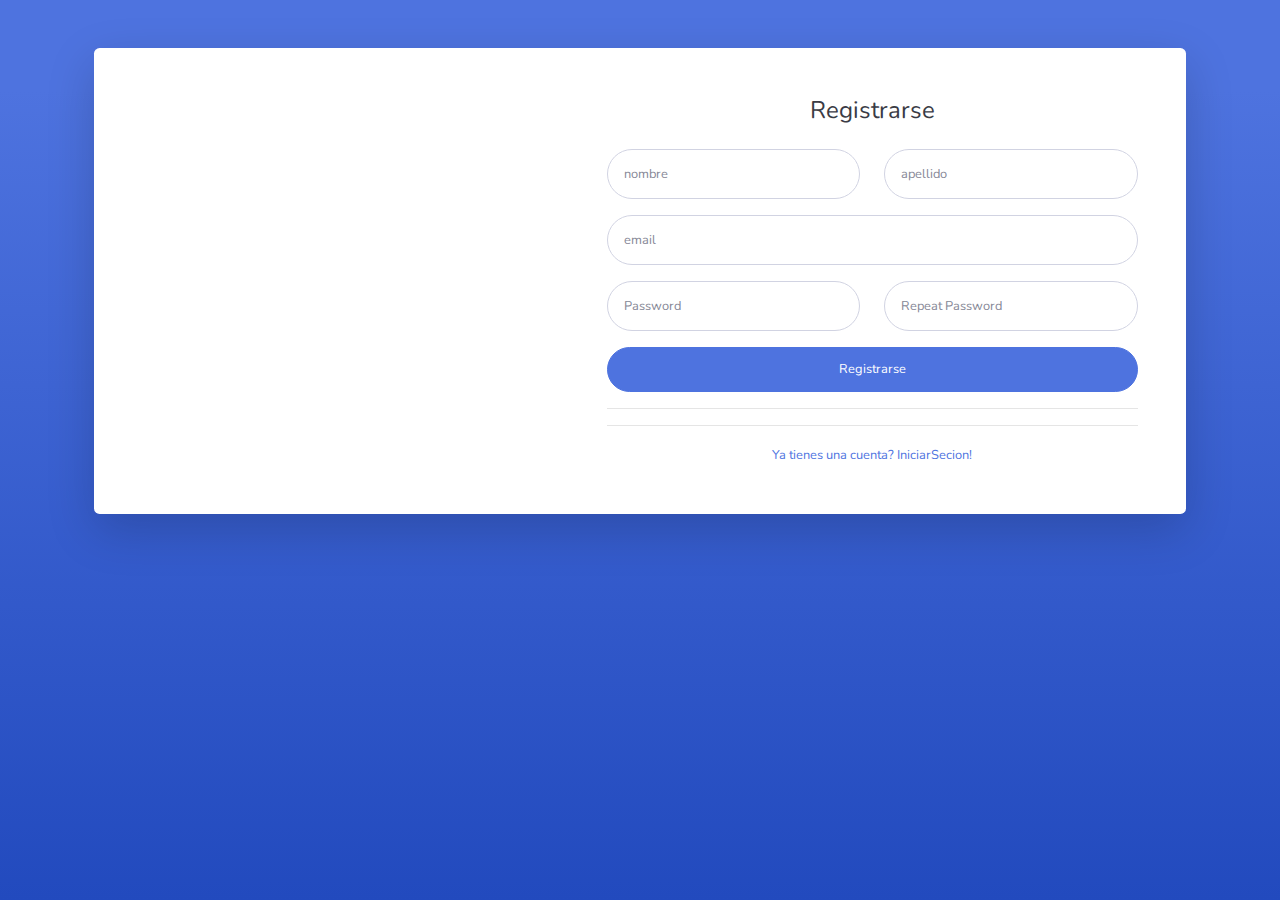
==== src/main/resources/static/Registrar.html @ 8f52158b "proyectsriping" ====
<!DOCTYPE html>
<html lang="en">

<head>

    <meta charset="utf-8">
    <meta http-equiv="X-UA-Compatible" content="IE=edge">
    <meta name="viewport" content="width=device-width, initial-scale=1, shrink-to-fit=no">
    <meta name="description" content="">
    <meta name="author" content="">

    <title>SB Admin 2 - Register</title>

    <!-- Custom fonts for this template-->
    <link href="vendor/fontawesome-free/css/all.min.css" rel="stylesheet" type="text/css">
    <link
        href="https://fonts.googleapis.com/css?family=Nunito:200,200i,300,300i,400,400i,600,600i,700,700i,800,800i,900,900i"
        rel="stylesheet">

    <!-- Custom styles for this template-->
    <link href="css/sb-admin-2.min.css" rel="stylesheet">

</head>

<body class="bg-gradient-primary">

    <div class="container">

        <div class="card o-hidden border-0 shadow-lg my-5">
            <div class="card-body p-0">
                <!-- Nested Row within Card Body -->
                <div class="row">
                    <div class="col-lg-5 d-none d-lg-block bg-register-image"></div>
                    <div class="col-lg-7">
                        <div class="p-5">
                            <div class="text-center">
                                <h1 class="h4 text-gray-900 mb-4">Registrarse</h1>
                            </div>
                            <form class="user">
                                <div class="form-group row">
                                    <div class="col-sm-6 mb-3 mb-sm-0">
                                        <input type="text" class="form-control form-control-user" id="nombre"
                                            placeholder="nombre">
                                    </div>
                                    <div class="col-sm-6">
                                        <input type="text" class="form-control form-control-user" id="apellido"
                                            placeholder="apellido">
                                    </div>
                                </div>
                                <div class="form-group">
                                    <input type="email" class="form-control form-control-user" id="email"
                                        placeholder="email ">
                                </div>
                                <div class="form-group row">
                                    <div class="col-sm-6 mb-3 mb-sm-0">
                                        <input type="password" class="form-control form-control-user"
                                            id="password" placeholder="Password">
                                    </div>
                                    <div class="col-sm-6">
                                        <input type="password" class="form-control form-control-user"
                                            id="repetirPassword" placeholder="Repeat Password">
                                    </div>
                                </div>
                                <a onclick="registrarrUsuario()" href="#" class="btn btn-primary btn-user btn-block">
                                    Registrarse
                                </a>
                                <hr>

                            </form>
                            <hr>

                            <div class="text-center">
                                <a class="small" href="login.html">Ya tienes una cuenta? IniciarSecion!</a>
                            </div>
                        </div>
                    </div>
                </div>
            </div>
        </div>

    </div>

    <!-- Bootstrap core JavaScript-->
    <script src="vendor/jquery/jquery.min.js"></script>
    <script src="vendor/bootstrap/js/bootstrap.bundle.min.js"></script>

    <!-- Core plugin JavaScript-->
    <script src="vendor/jquery-easing/jquery.easing.min.js"></script>

    <!-- Custom scripts for all pages-->
    <script src="js/sb-admin-2.min.js"></script>
    <script src="js/resgistrar.js"></script>

</body>

</html>
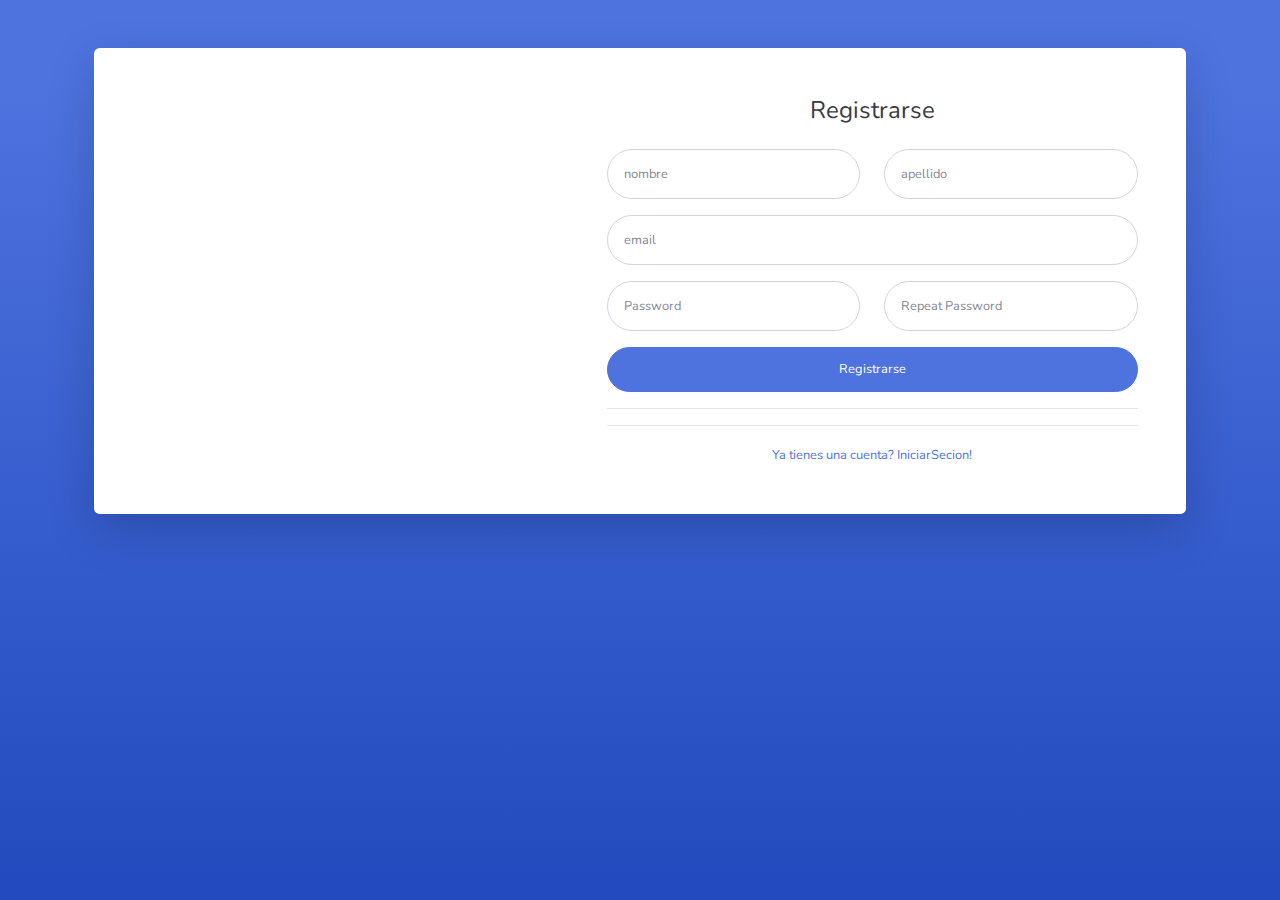
==== commit 5dbded71: "Se modifico el codifgo de registar" ====
--- a/src/main/resources/static/Registrar.html
+++ b/src/main/resources/static/Registrar.html
@@ -61,7 +61,7 @@
                                             id="repetirPassword" placeholder="Repeat Password">
                                     </div>
                                 </div>
-                                <a onclick="registrarrUsuario()" href="#" class="btn btn-primary btn-user btn-block">
+                                <a onclick='registrarUsuario()' href="#" class="btn btn-primary btn-user btn-block">
                                     Registrarse
                                 </a>
                                 <hr>
